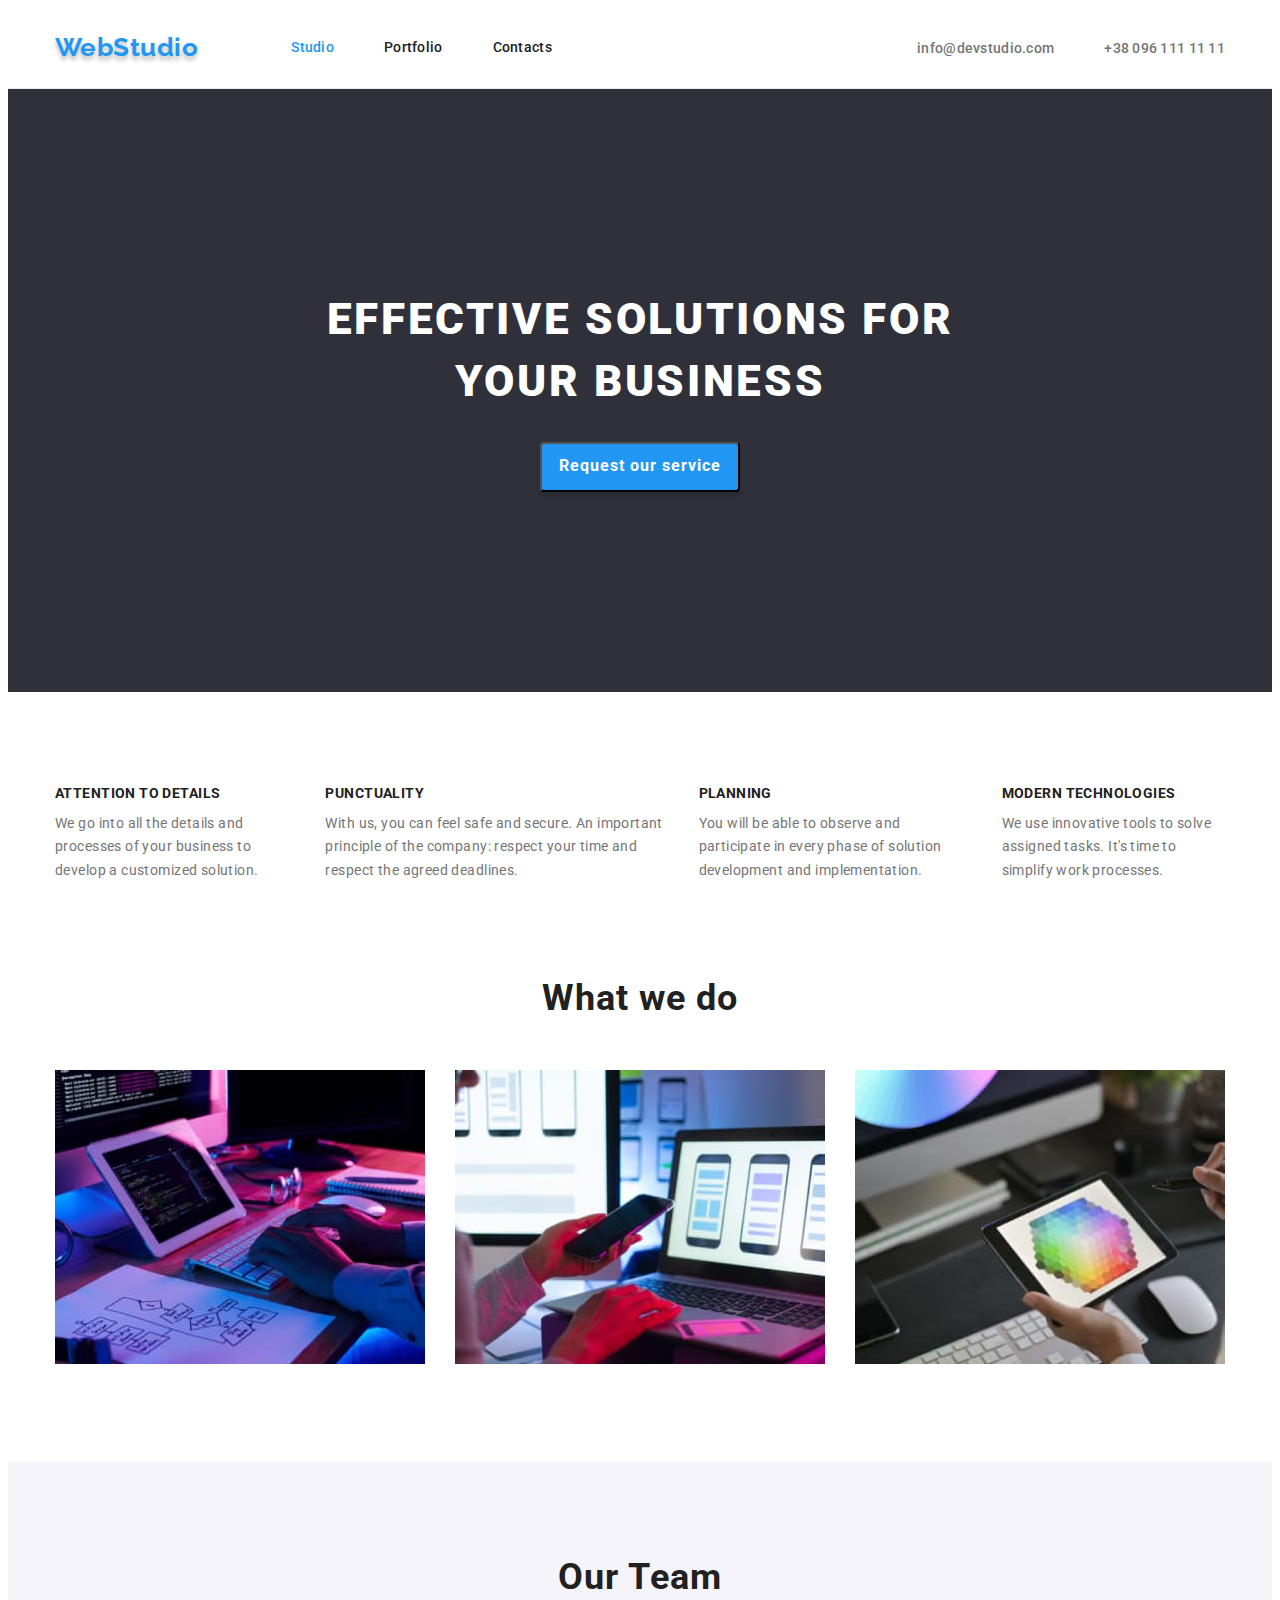
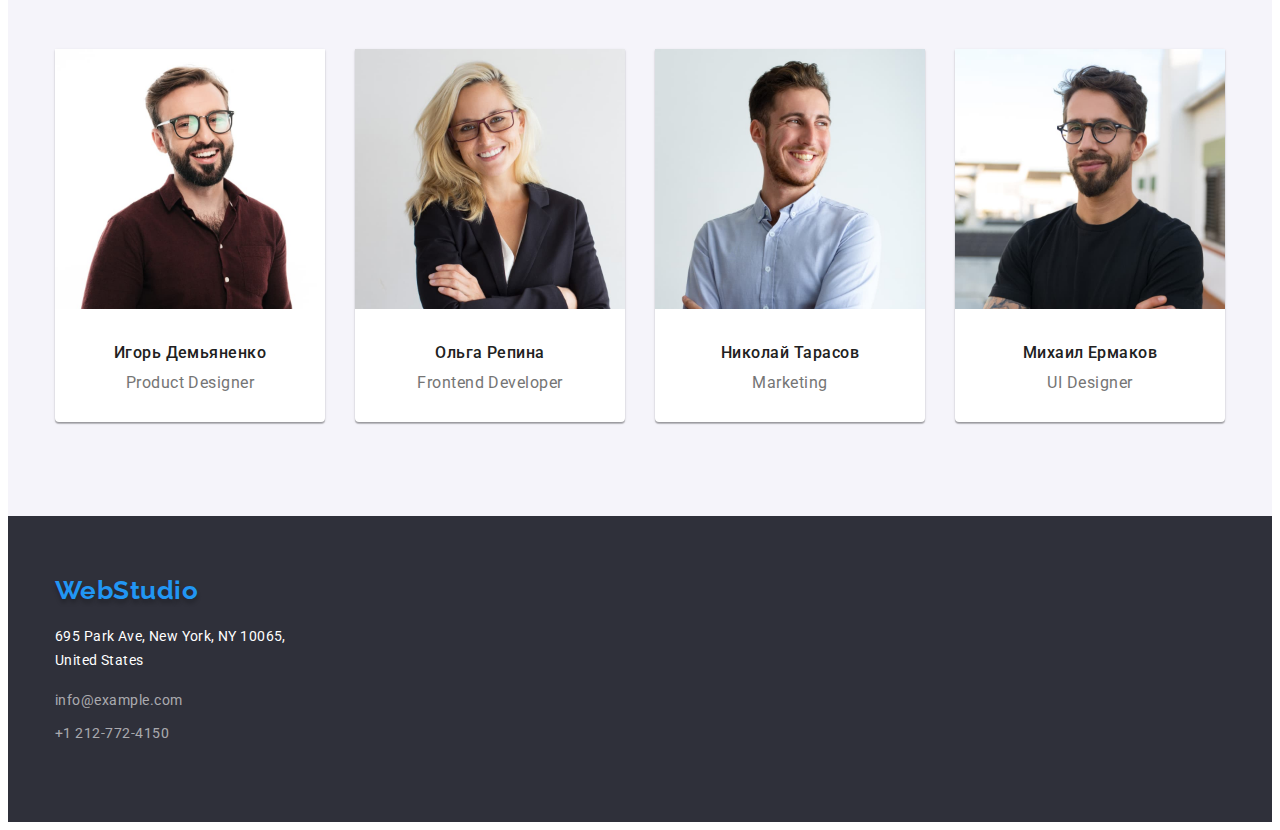
==== index.html @ cda493fe "save all files" ====
<!DOCTYPE html>
<html lang="en">
  <head>
    <meta charset="UTF-8" />
    <meta http-equiv="X-UA-Compatible" content="IE=edge" />
    <meta name="viewport" content="width=device-width, initial-scale=1.0" />
    <title>Web studio</title>
    <link rel="preconnect" href="https://fonts.googleapis.com"> 
    <link rel="preconnect" href="https://fonts.gstatic.com" crossorigin> 
    <link href="https://fonts.googleapis.com/css2?family=Raleway:wght@700&family=Roboto:wght@400;500;700;900&display=swap" rel="stylesheet">
    <link rel="stylesheet" href="https://cdnjs.cloudflare.com/ajax/libs/modern-normalize/1.1.0/modern-normalize.min.css" integrity="sha512-wpPYUAdjBVSE4KJnH1VR1HeZfpl1ub8YT/NKx4PuQ5NmX2tKuGu6U/JRp5y+Y8XG2tV+wKQpNHVUX03MfMFn9Q==" crossorigin="anonymous" referrerpolicy="no-referrer" />
    <link rel="stylesheet" href="./css/styles.css"> 
  </head>
  <body>
    <header class="header">
        <div class="container header-container">
            <nav class="header-navigation">
                <a href="" class="logo link">
                    WebStudio
                </a>
                <ul class="nav-list list">
                  <li><a href="./index.html" class="nav-item link current">Studio</a></li>
                  <li><a href="./portfolio.html" class="nav-item link">Portfolio</a></li>
                  <li><a href="" class="nav-item link">Contacts</a></li>
                </ul>
            </nav>
            <div class="header-connect">
                <ul class="nav-list-on list header-container">
                    <li><a href="mailto:info@devstudio.com" class="nav-on-item link">info@devstudio.com</a></li>
                    <li><a href="tel:+380961111111" class="nav-on-item link">+38 096 111 11 11</a></li>
                </ul>
            </div>
        </div>
    </header>
        <main>
            <section class="main-cont section">
                <div class="container">
                    <h1 class="main-title">EFFECTIVE SOLUTIONS FOR <br />YOUR BUSINESS</h1>
                    <button type="button" class="about-btn">Request our service</button>
                </div> 
            </section>
            <section class="features section">
                <div class="container">
                    <h2 class="visually-hidden">OUR ADVANTAGES</h2>
                    <ul class="features-list">
                        <li class="item">
                        <h3 class="title">ATTENTION TO DETAILS</h3>
                        <p class="features-text">
                            We go into all the details and processes of your business to develop a customized solution.
                        </p>
                    </li>
                        <li class="item">
                        <h3 class="title">PUNCTUALITY</h3>
                        <p class="features-text">
                            With us, you can feel safe and secure. An important principle of the company: respect your time and respect the agreed deadlines.
                        </p>
                    </li>
                        <li class="item">
                        <h3 class="title">PLANNING</h3>
                        <p class="features-text">
                            You will be able to observe and participate in every phase of solution development and implementation.
                        </p>
                    </li>
                        <li class="item">
                        <h3 class="title">MODERN TECHNOLOGIES</h3>
                        <p class="features-text">
                            We use innovative tools to solve assigned tasks. It's time to simplify work processes.
                        </p>
                    </li>
                    </ul>
                </div>
            </section>
            <section class="hero section">
                <div class="container">
                    <h2 class="hero-title">What we do</h2>
                    <ul class="hero-list list">
                        <li class="hero-item">
                            <img 
                            src="./images/image-1.jpg" 
                            alt="devices" 
                            width="370" 
                            height="294">
                        </li>
                        <li class="hero-item">
                            <img 
                            src="./images/image-2.jpg" 
                            alt="devices" 
                            width="370" 
                            height="294">
                        </li>
                        <li class="hero-item">
                            <img 
                            src="./images/image-3.jpg" 
                            alt="devices" 
                            width="370" 
                            height="294">
                        </li>
                    </ul>
                </div>
            </section>
            <section class="profile section">
                <div class="container">
                    <h2 class="profile-title">Our Team</h2>
                    <ul class="profile-list list">
                        <li class="image-profile">
                            <img 
                            src="./images/img-1.jpg" 
                            alt="man" 
                            width="270" 
                            height="260">
                            <div class="border-profile">
                                <h3 class="profile-name">Игорь Демьяненко</h3>
                                <p lang="ru" class="profile-text">Product Designer</p>
                            </div> 
                        </li>
                        <li class="image-profile">
                            <img 
                            src="./images/img-2.jpg" 
                            alt="woman" 
                            width="270" 
                            height="260">
                            <div class="border-profile">
                                <h3 class="profile-name">Ольга Репина</h3>
                                <p lang="ru" class="profile-text">Frontend Developer</p>
                            </div>
                        </li>
                        <li class="image-profile">
                            <img 
                            src="./images/img-3.jpg" 
                            alt="man" 
                            width="270" 
                            height="260">
                            <div class="border-profile">
                                <h3 class="profile-name">Николай Тарасов</h3>
                                <p lang="ru" class="profile-text">Marketing</p>
                            </div>
                        </li>
                        <li class="image-profile">
                            <img 
                            src="./images/img-4.jpg" 
                            alt="man" 
                            width="270" 
                            height="260">
                            <div class="border-profile">
                                <h3 class="profile-name">Михаил Ермаков</h3>
                                <p lang="ru" class="profile-text">UI Designer</p>
                            </div>
                        </li>
                    </ul>
                </div>
            </section>
        </main>
        <footer class="footer">
            <div class="container">
                <a href="" class="logo-1 link">
                    WebStudio
                </a>
                <address class="address">
                <a href="https://goo.gl/maps/gc9R7fRcaBqoNncDA" target="_blank" rel="noopener noreferrer" class="address-link link">695 Park Ave, New York, NY 10065,<br /> United States</a>
                <ul class="address-list list">
                    <li class="mailto-link"><a href="mailto:info@example.com" class="footer-link link">info@example.com</a></li>
                    <li><a href="tel:+12127724150" class="footer-link link">+1 212-772-4150</a></li>
                </ul>
                </address> 
            </div>  
        </footer>
  </body>
</html>
---- css/styles.css ----
:root {
    --main-color-text: #212121;
    --second-color-text: #757575;
    --main-nav-color:#2196F3;
    --white-color-text:#FFFFFF;
    --blue-color:#2196F3;
    --second-background-color:#2F303A;
}

body {
    background-color: E5E5E5;
    color: #fff;
    font-family: 'Roboto', sans-serif;
    letter-spacing: 0.03em;
}

.list {
    list-style: none;
    padding: 0;
}

.link {
    text-decoration: none ;
}

.container {
    margin-left: auto;
    margin-right: auto;
    width: 1200px;
    padding-left: 15px;
    padding-right: 15px;
}

*, ::after, ::before {
    box-sizing: border-box;
}

.img {
    display: block;
    max-width: 100%;
    height: auto;
}

.section {
    padding-top: 94px;
    padding-bottom: 94px;
}

.logo {
    margin-right: 93px;
}

.logo, .logo-1 {
    color: var(--blue-color);
    font-family: 'Raleway', sans-serif;
    font-weight: 700;
    font-size: 26px;
    line-height: 1.14;
    text-shadow: 0px 4px 4px rgba(0, 0, 0, 0.25);
}

/* Navigation-header */

.nav-item {
    display: block;
    padding: 32px 0;
    font-weight: 500;
    font-size: 14px;
    line-height: 1.14;
    letter-spacing: 0.02em;
    color: var(--main-color-text)
}

.header {
border-bottom: 1px solid #ececec;
}

.header-container {
    display: flex;
    align-items: center;
}

.header-navigation {
    display: flex;
    align-items: center;
}

.header-connect {
    margin-left: auto;
}
.nav-list {
    margin: 0;
    display: flex;
    gap: 50px;
}

.nav-list .link.current {
    color: var(--main-nav-color)
}

.nav-list-on {
    display: flex;
    gap: 50px;
}

.nav-list-on .link.current {
    color: var(--main-nav-color)
}
.nav-item:hover, .nav-item:focus {
    color: var(--main-nav-color);
}
.nav-on-item{
    padding: 32px 0;
    font-weight: 500;
    font-size: 14px;
    line-height: 1.14;
    letter-spacing: 0.02em;
    color: var(--second-color-text);
}
.nav-on-item:hover, .nav-on-item:focus { 
    color: var(--main-nav-color);
    
}

/* Main part*/


.main-cont {
    background: var(--second-background-color);
    padding: 200px 0;
}

.main-title {
    margin-top: 0;
    margin-bottom: 30;
    font-weight: 900;
    font-size: 44px;
    line-height: 1.4;
    text-align: center;
    letter-spacing: 0.06em;
    text-transform: uppercase;
    color: var(--white-color-text);
}
.about-btn {
    color: var(--white-color-text);
    background-color: var(--main-nav-color);
    font-family: inherit;
    font-weight: 700;
    font-size: 16px;
    line-height: 1.8;
    letter-spacing: 0.06em;
    cursor: pointer;
    box-shadow: 0px 4px 4px rgba(0, 0, 0, 0.15);
    border-radius: 4px;
    margin: 0 auto;
    display: block;
    width: 200px;
    height: 50px;
}
.about-btn:hover, .about-btn:focus {
    background-color: #188CE8;
}

/* Features */

.features {
padding-bottom: 0;
}

.visually-hidden {
    position: absolute;
    width: 1px;
    height: 1px;
    margin: -1px;
    border: 0;
    padding: 0;
    white-space: nowrap;
    clip-path: inset(100%);
    clip: rect(0 0 0 0);
    overflow: hidden;
}
.title {
    margin-top: 0;
    margin-bottom: 10px;
    font-weight: 700;
    font-size: 14px;
    line-height: 1.14;
    letter-spacing: 0.03em;
    text-transform: uppercase;
    color: var(--main-color-text);
}
.features-list {
    display: flex;
    gap: 30px;
    padding: 0;
    margin: 0;
    list-style: none;
}

.item {
    width: calc((100%-90px)/4);
}

.feature-list .item {
    width: 300px;
}

.features-text {
    margin-top: 0;
    margin-bottom: 0;
    font-size: 14px;
    line-height: 1.7;
    letter-spacing: 0.03em;
    color: var(--second-color-text);
}
/* Hero */

.hero-title {
    margin-top: 0;
    margin-bottom: 50px;
    font-weight: 700;
    font-size: 36px;
    line-height: 1.2;
    text-align: center;
    letter-spacing: 0.03em;
    color: #212121;
}

.hero-list {
    display: flex;
    gap: 30px;
    padding: 0;
    margin: 0;
}

.hero-item {
    width: calc((100% - 60px)/3);
}

.hero-title, .profile-title {
    font-weight: 700;
    font-size: 36px;
    line-height: 1.2;
    color: var(--main-color-text);
}
/* Profile */

.profile {
    background: #F5F4FA;
}


.profile-title {
    margin-top: 0;
    margin-bottom: 50px;
    font-weight: 700;
    font-size: 36px;
    line-height: 1.2;
    text-align: center;
    letter-spacing: 0.03em;
    color: #212121;

}

.profile-list {
    display: flex;
    gap: 30px;
    padding: 0;
    margin: 0;
    
}

.image-profile {
    width: calc((100% - 90px) / 4);
    width: 270px;
    background: #FFFFFF;
    box-shadow: 0px 1px 3px rgba(0, 0, 0, 0.12), 0px 1px 1px rgba(0, 0, 0, 0.14), 0px 2px 1px rgba(0, 0, 0, 0.2);
    border-radius: 0px 0px 4px 4px;
}


.border-profile {
    text-align: center;
    padding: 30px;
} 

.profile-name {
    margin-top: 0;
    font-weight: 500;
    font-size: 16px;
    line-height: 1.2;
    color: var(--main-color-text);
    margin-bottom: 10px;
}

.profile-text {
    margin: 0;
    font-size: 16px;
    line-height: 1.2;
    color: var(--second-color-text);
}

/* Footer */

.footer {
    background: var(--second-background-color);
    padding: 60px 0;
}
.logo-1 {
    display: flex;
    margin-bottom: 20px;
}

.address {
    font-style: normal;
}
.address-link{
    font-size: 14px;
    line-height: 1.7;
    letter-spacing: 0.03em;
    color: var(--white-color-text);
}

.mailto-link {
    margin-bottom: 9px;
}

.footer-link {
    font-size: 14px;
    line-height: 1.7;
    color: rgba(255, 255, 255, 0.6);
}

/* Portfolio */

.portfolio-list {
    margin: 0;
    padding: 0;
    margin-bottom: 50px;
    display: flex;
    justify-content:center;
    gap: 8px;
}

.portfolio-btn, .portfolio-butn {
    cursor: pointer;
}
.portfolio-btn {
    font-family: inherit;
    font-weight: 500;
    font-size: 16px;
    line-height: 1.6;
    text-align: center;
    letter-spacing: 0.03em;
    color: var(--white-color-text);
    background: var(--blue-color);
    box-shadow: 0px 3px 1px rgba(0, 0, 0, 0.1), 0px 1px 2px rgba(0, 0, 0, 0.08), 0px 2px 2px rgba(0, 0, 0, 0.12);
    border-radius: 4px;
    padding: 6px 27px;
    border: none;
}

.portfolio-list .link.current {
    color: var(--main-nav-color);
}
.portfolio-butn {
    font-family: inherit;
    font-weight: 500;
    font-size: 16px;
    line-height: 1.6;
    text-align: center;
    letter-spacing: 0.03em;
    color: var(--main-color-text);
    padding: 6px 27px;
    background: #F5F4FA;
    border-radius: 4px;
    border: none;
}
.portfolio-butn:hover, .portfolio-butn:focus { 
    color: var(--white-color-text);
    background-color: var(--main-nav-color);
    }

.image-list {
    display: flex;
    flex-wrap: wrap;
    gap: 30px;
    padding: 0;
    margin: 0;
}

.image-items-list {
    width: calc((100% - 60px) / 3);
    width: 370px;
    height: 404px;
    background: #FFFFFF;
    border: 1px solid #EEEEEE;
}

.portfolio-text {
    text-align: left;
    padding: 20px 24px;
}

.image-name {
    margin: 0;
    margin-bottom: 4px;
    font-weight: 700;
    font-size: 18px;
    line-height: 2;
    letter-spacing: 0.06em;
    color: var(--main-color-text);
    
}
.image-text {
    margin: 0;
    font-size: 16px;
    line-height: 1.8;
    letter-spacing: 0.03em;
    color: var(--second-color-text);
}
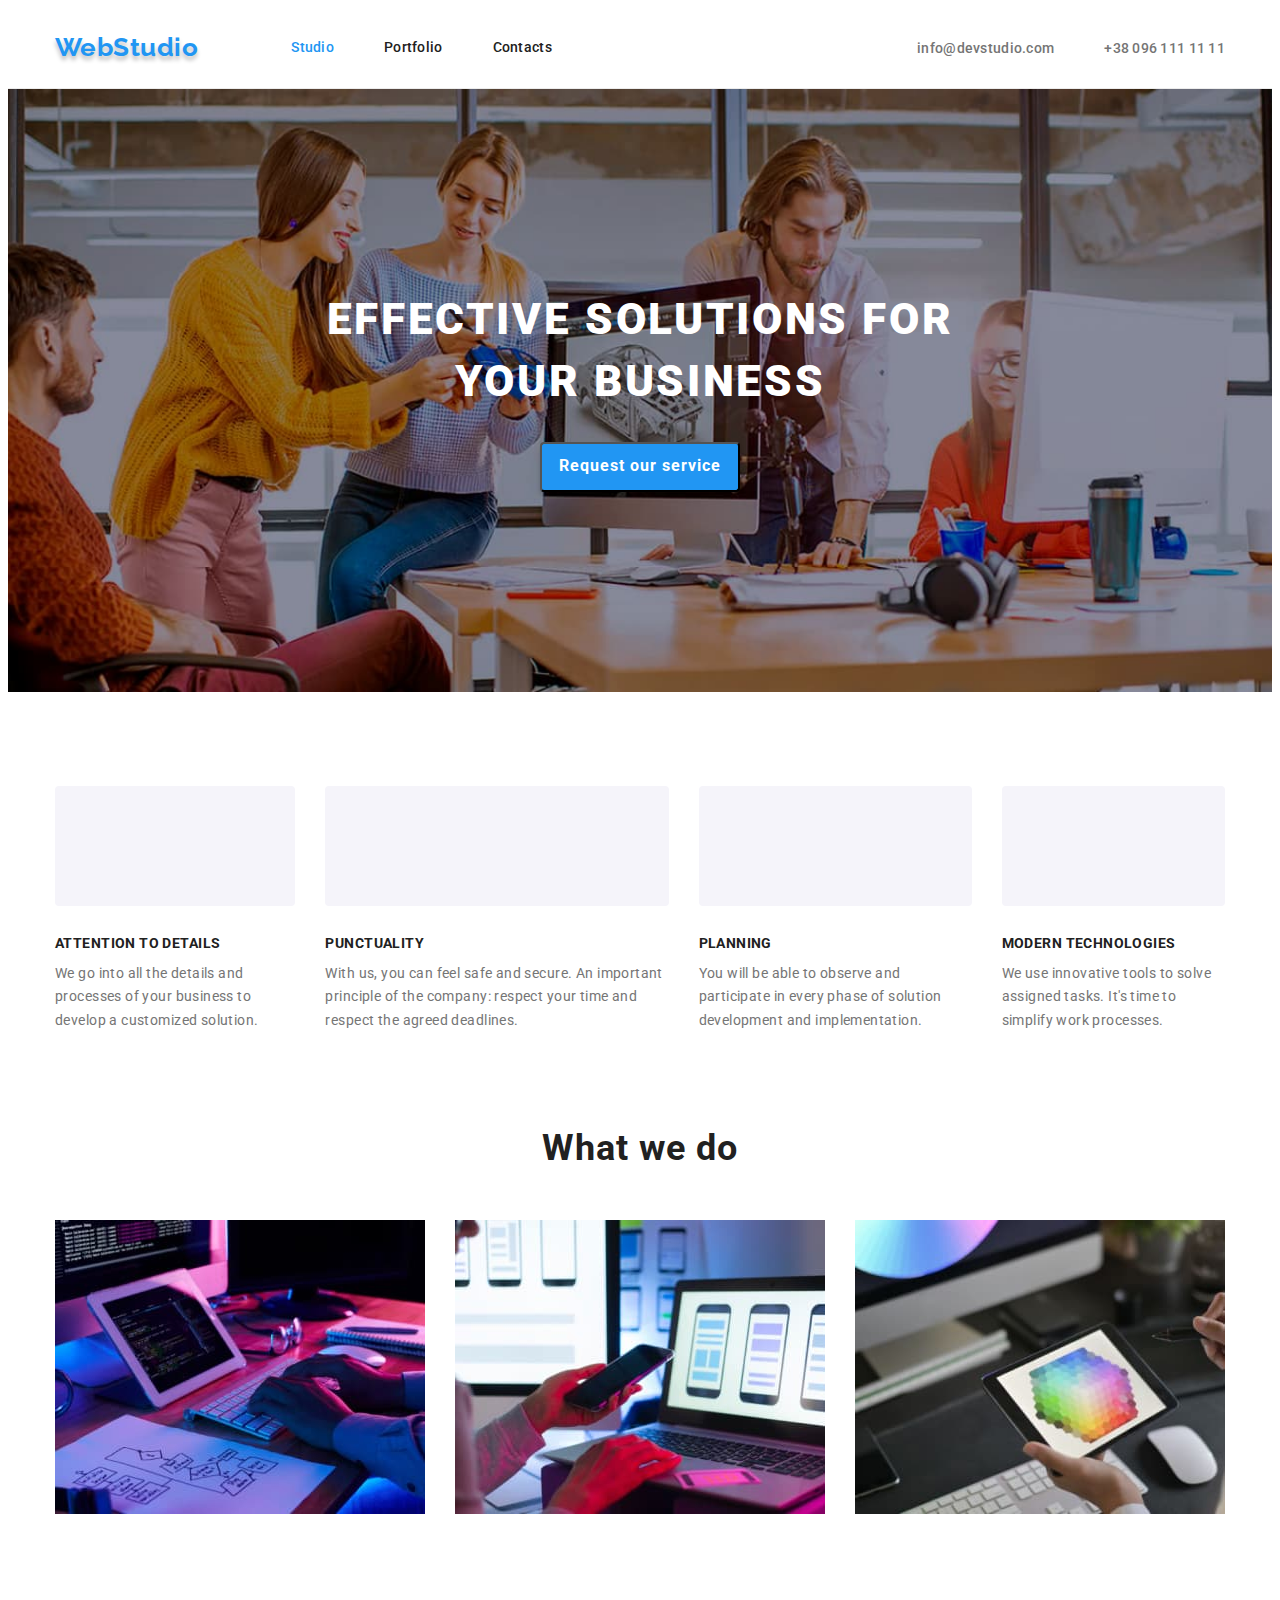
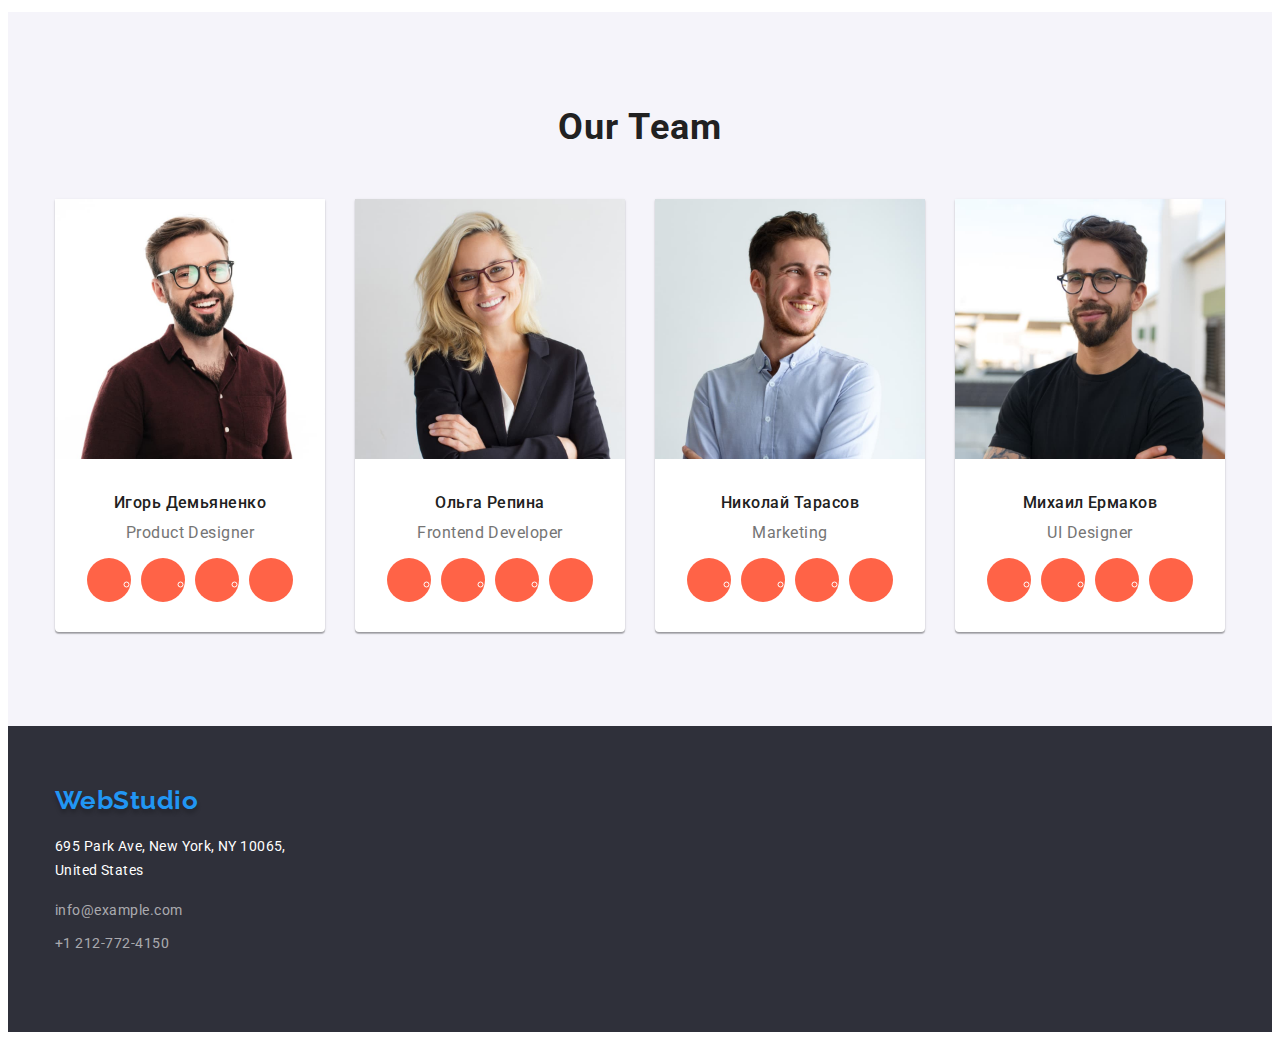
==== commit 1ec60a3b: "fixed changes" ====
--- a/index.html
+++ b/index.html
@@ -33,11 +33,11 @@
         </div>
     </header>
         <main>
-            <section class="main-cont section">
-                <div class="container">
-                    <h1 class="main-title">EFFECTIVE SOLUTIONS FOR <br />YOUR BUSINESS</h1>
-                    <button type="button" class="about-btn">Request our service</button>
-                </div> 
+                <section class="main-cont section overlay">
+                    <div class="container">
+                        <h1 class="main-title">EFFECTIVE SOLUTIONS FOR <br />YOUR BUSINESS</h1>
+                        <button type="button" class="about-btn">Request our service</button>
+                    </div>
             </section>
             <section class="features section">
                 <div class="container">
@@ -111,6 +111,36 @@
                             <div class="border-profile">
                                 <h3 class="profile-name">Игорь Демьяненко</h3>
                                 <p lang="ru" class="profile-text">Product Designer</p>
+                                <ul class="icons-list">
+                                    <li class="icon-items">
+                                      <a class="icons-items-link" href="">
+                                        <svg class="team-sos-icons" width="20" height="20">
+                                            <use href=""></use>
+                                        </svg>
+                                      </a>
+                                    </li>
+                                    <li class="icon-items">
+                                        <a class="icons-items-link" href="">
+                                            <svg class="team-sos-icons" width="20" height="20">
+                                                <use href=""></use>
+                                            </svg>
+                                        </a>
+                                    </li>
+                                    <li class="icon-items">
+                                        <a class="icons-items-link" href="">
+                                            <svg class="team-sos-icons" width="20" height="20">
+                                                <use href=""></use>
+                                            </svg>
+                                        </a>
+                                    </li>
+                                    <li class="icon-items">
+                                        <a class="icons-items-link" href="">
+                                            <svg class="team-sos-icons" width="20" height="20">
+                                                <use href=""></use>
+                                            </svg>
+                                        </a>
+                                    </li>
+                                </ul>
                             </div> 
                         </li>
                         <li class="image-profile">
@@ -122,6 +152,36 @@
                             <div class="border-profile">
                                 <h3 class="profile-name">Ольга Репина</h3>
                                 <p lang="ru" class="profile-text">Frontend Developer</p>
+                                <ul class="icons-list">
+                                    <li class="icon-items">
+                                      <a class="icons-items-link" href="">
+                                        <svg class="team-sos-icons" width="20" height="20">
+                                            <use></use>
+                                        </svg>
+                                      </a>
+                                    </li>
+                                    <li class="icon-items">
+                                        <a class="icons-items-link" href="">
+                                            <svg class="team-sos-icons" width="20" height="20">
+                                                <use></use>
+                                            </svg>
+                                        </a>
+                                    </li>
+                                    <li class="icon-items">
+                                        <a class="icons-items-link" href="">
+                                            <svg class="team-sos-icons" width="20" height="20">
+                                                <use></use>
+                                            </svg>
+                                        </a>
+                                    </li>
+                                    <li class="icon-items">
+                                        <a class="icons-items-link" href="">
+                                            <svg class="team-sos-icons" width="20" height="20">
+                                                <use></use>
+                                            </svg>
+                                        </a>
+                                    </li>
+                                </ul>
                             </div>
                         </li>
                         <li class="image-profile">
@@ -133,6 +193,36 @@
                             <div class="border-profile">
                                 <h3 class="profile-name">Николай Тарасов</h3>
                                 <p lang="ru" class="profile-text">Marketing</p>
+                                <ul class="icons-list">
+                                    <li class="icon-items">
+                                      <a class="icons-items-link" href="">
+                                        <svg class="team-sos-icons" idth="20" height="20">
+                                            <use></use>
+                                        </svg>
+                                      </a>
+                                    </li>
+                                    <li class="icon-items">
+                                        <a class="icons-items-link" href="">
+                                            <svg class="team-sos-icons" width="20" height="20">
+                                                <use></use>
+                                            </svg>
+                                        </a>
+                                    </li>
+                                    <li class="icon-items">
+                                        <a class="icons-items-link" href="">
+                                            <svg class="team-sos-icons" width="20" height="20">
+                                                <use></use>
+                                            </svg>
+                                        </a>
+                                    </li>
+                                    <li class="icon-items">
+                                        <a class="icons-items-link" href="">
+                                            <svg class="team-sos-icons" width="20" height="20">
+                                                <use></use>
+                                            </svg>
+                                        </a>
+                                    </li>
+                                </ul>
                             </div>
                         </li>
                         <li class="image-profile">
@@ -144,6 +234,36 @@
                             <div class="border-profile">
                                 <h3 class="profile-name">Михаил Ермаков</h3>
                                 <p lang="ru" class="profile-text">UI Designer</p>
+                                <ul class="icons-list">
+                                    <li class="icon-items">
+                                      <a class="icons-items-link" href="">
+                                        <svg class="team-sos-icons" idth="20" height="20">
+                                            <use></use>
+                                        </svg>
+                                      </a>
+                                    </li>
+                                    <li class="icon-items">
+                                        <a class="icons-items-link" href="">
+                                            <svg class="team-sos-icons" width="20" height="20">
+                                                <use></use>
+                                            </svg>
+                                        </a>
+                                    </li>
+                                    <li class="icon-items">
+                                        <a class="icons-items-link" href="">
+                                            <svg class="team-sos-icons" width="20" height="20">
+                                                <use></use>
+                                            </svg>
+                                        </a>
+                                    </li>
+                                    <li class="icon-items">
+                                        <a class="icons-items-link" href="">
+                                            <svg class="team-sos-icons" width="20" height="20">
+                                                <use></use>
+                                            </svg>
+                                        </a>
+                                    </li>
+                                </ul>
                             </div>
                         </li>
                     </ul>
--- a/css/styles.css
+++ b/css/styles.css
@@ -129,6 +129,19 @@
     background: var(--second-background-color);
     padding: 200px 0;
 }
+
+ .overlay {
+    max-width: 1600px;
+    max-height: 636px;
+    margin-right: auto;
+    margin-left: auto;
+    background-image: linear-gradient( to right, rgba(47, 48, 58, 0.4), rgba(47, 48, 58, 0.4));
+    background-image: url(../images3/Img-title.jpg);
+    background-position: center;
+    background-size: cover; 
+    background-repeat: no-repeat ;  
+} 
+
 
 .main-title {
     margin-top: 0;
@@ -201,6 +214,34 @@
     width: calc((100%-90px)/4);
 }
 
+.item::before {
+    display: block;
+    content: "";
+    height: 120px;
+    background: #F5F4FA;
+    border-radius: 4px;
+    margin-bottom: 30px;
+    background-size: contain;
+    background-repeat: no-repeat;
+    background-position: center;
+}
+
+/* .item:nth-child(1)::before {
+    background-image: url();
+}
+
+.item:nth-child(2)::before {
+    background-image: url();
+}
+
+.item:nth-child(3)::before {
+    background-image: url();
+}
+
+.item:nth-child(4)::before {
+    background-image: url();
+} */
+
 .feature-list .item {
     width: 300px;
 }
@@ -300,6 +341,28 @@
     color: var(--second-color-text);
 }
 
+.icons-list {
+    display: flex;
+    justify-content: center;
+    gap: 10px;
+    margin-top: 16px;
+    padding: 0;
+}
+
+.icons-items-link {
+    width: 44px;
+    height: 44px;
+    border-radius: 50%;
+    background-color: tomato;
+    display: flex;
+    align-items: center;
+    justify-content: center;
+}
+
+.team-sos-icons {
+    fill: #AFB1B8;
+}
+
 /* Footer */
 
 .footer {
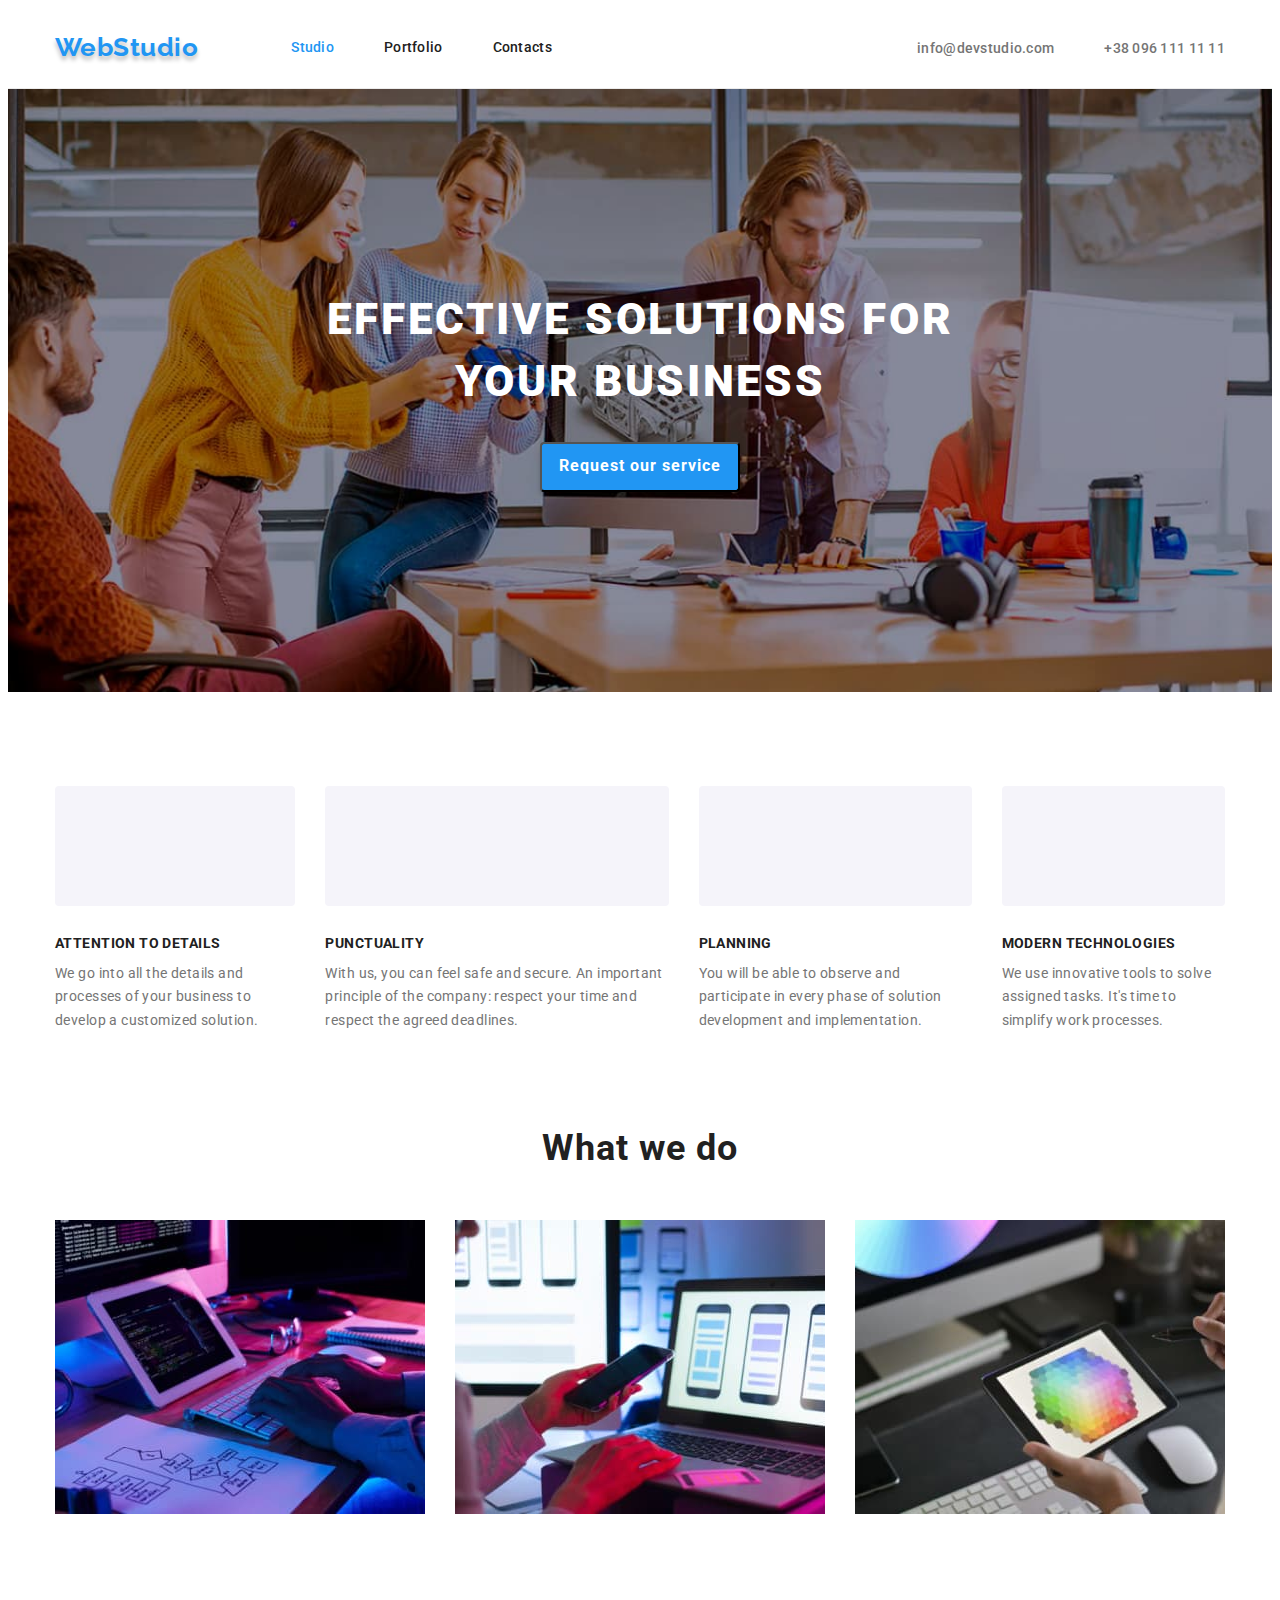
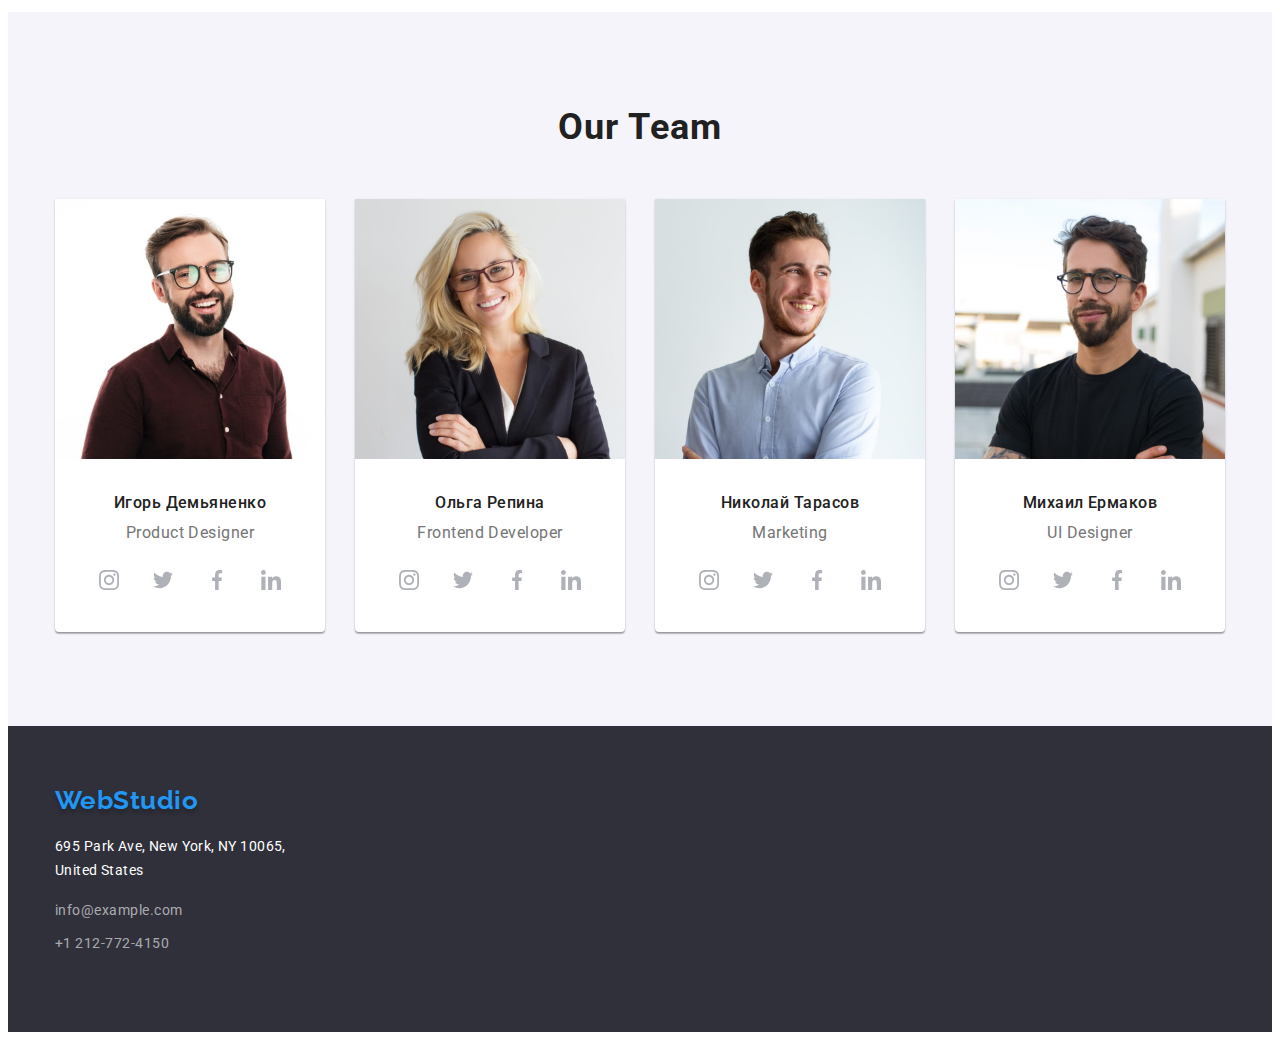
==== commit 0e34d426: "add icons to index html file" ====
--- a/index.html
+++ b/index.html
@@ -115,28 +115,28 @@
                                     <li class="icon-items">
                                       <a class="icons-items-link" href="">
                                         <svg class="team-sos-icons" width="20" height="20">
-                                            <use href=""></use>
-                                        </svg>
-                                      </a>
-                                    </li>
-                                    <li class="icon-items">
-                                        <a class="icons-items-link" href="">
-                                            <svg class="team-sos-icons" width="20" height="20">
-                                                <use href=""></use>
-                                            </svg>
-                                        </a>
-                                    </li>
-                                    <li class="icon-items">
-                                        <a class="icons-items-link" href="">
-                                            <svg class="team-sos-icons" width="20" height="20">
-                                                <use href=""></use>
-                                            </svg>
-                                        </a>
-                                    </li>
-                                    <li class="icon-items">
-                                        <a class="icons-items-link" href="">
-                                            <svg class="team-sos-icons" width="20" height="20">
-                                                <use href=""></use>
+                                            <use href="./images/symbol-defs.svg#icon-instagram "></use>  
+                                        </svg>
+                                      </a>
+                                    </li>
+                                    <li class="icon-items">
+                                        <a class="icons-items-link" href="">
+                                            <svg class="team-sos-icons" width="20" height="20">
+                                                <use href="./images/symbol-defs.svg#icon-twitter"></use>
+                                            </svg>
+                                        </a>
+                                    </li>
+                                    <li class="icon-items">
+                                        <a class="icons-items-link" href="">
+                                            <svg class="team-sos-icons" width="20" height="20">
+                                                <use href="./images/symbol-defs.svg#icon-facebook"></use>
+                                            </svg>
+                                        </a>
+                                    </li>
+                                    <li class="icon-items">
+                                        <a class="icons-items-link" href="">
+                                            <svg class="team-sos-icons" width="20" height="20">
+                                                <use href="./images/symbol-defs.svg#icon-linkedin"></use>
                                             </svg>
                                         </a>
                                     </li>
@@ -156,28 +156,28 @@
                                     <li class="icon-items">
                                       <a class="icons-items-link" href="">
                                         <svg class="team-sos-icons" width="20" height="20">
-                                            <use></use>
-                                        </svg>
-                                      </a>
-                                    </li>
-                                    <li class="icon-items">
-                                        <a class="icons-items-link" href="">
-                                            <svg class="team-sos-icons" width="20" height="20">
-                                                <use></use>
-                                            </svg>
-                                        </a>
-                                    </li>
-                                    <li class="icon-items">
-                                        <a class="icons-items-link" href="">
-                                            <svg class="team-sos-icons" width="20" height="20">
-                                                <use></use>
-                                            </svg>
-                                        </a>
-                                    </li>
-                                    <li class="icon-items">
-                                        <a class="icons-items-link" href="">
-                                            <svg class="team-sos-icons" width="20" height="20">
-                                                <use></use>
+                                            <use href="./images/symbol-defs.svg#icon-instagram"></use>
+                                        </svg>
+                                      </a>
+                                    </li>
+                                    <li class="icon-items">
+                                        <a class="icons-items-link" href="">
+                                            <svg class="team-sos-icons" width="20" height="20">
+                                                <use href="./images/symbol-defs.svg#icon-twitter"></use>
+                                            </svg>
+                                        </a>
+                                    </li>
+                                    <li class="icon-items">
+                                        <a class="icons-items-link" href="">
+                                            <svg class="team-sos-icons" width="20" height="20">
+                                                <use href="./images/symbol-defs.svg#icon-facebook"></use>
+                                            </svg>
+                                        </a>
+                                    </li>
+                                    <li class="icon-items">
+                                        <a class="icons-items-link" href="">
+                                            <svg class="team-sos-icons" width="20" height="20">
+                                                <use href="./images/symbol-defs.svg#icon-linkedin"></use>
                                             </svg>
                                         </a>
                                     </li>
@@ -197,28 +197,28 @@
                                     <li class="icon-items">
                                       <a class="icons-items-link" href="">
                                         <svg class="team-sos-icons" idth="20" height="20">
-                                            <use></use>
-                                        </svg>
-                                      </a>
-                                    </li>
-                                    <li class="icon-items">
-                                        <a class="icons-items-link" href="">
-                                            <svg class="team-sos-icons" width="20" height="20">
-                                                <use></use>
-                                            </svg>
-                                        </a>
-                                    </li>
-                                    <li class="icon-items">
-                                        <a class="icons-items-link" href="">
-                                            <svg class="team-sos-icons" width="20" height="20">
-                                                <use></use>
-                                            </svg>
-                                        </a>
-                                    </li>
-                                    <li class="icon-items">
-                                        <a class="icons-items-link" href="">
-                                            <svg class="team-sos-icons" width="20" height="20">
-                                                <use></use>
+                                            <use href="./images/symbol-defs.svg#icon-instagram"></use>
+                                        </svg>
+                                      </a>
+                                    </li>
+                                    <li class="icon-items">
+                                        <a class="icons-items-link" href="">
+                                            <svg class="team-sos-icons" width="20" height="20">
+                                                <use href="./images/symbol-defs.svg#icon-twitter"></use>
+                                            </svg>
+                                        </a>
+                                    </li>
+                                    <li class="icon-items">
+                                        <a class="icons-items-link" href="">
+                                            <svg class="team-sos-icons" width="20" height="20">
+                                                <use href="./images/symbol-defs.svg#icon-facebook"></use>
+                                            </svg>
+                                        </a>
+                                    </li>
+                                    <li class="icon-items">
+                                        <a class="icons-items-link" href="">
+                                            <svg class="team-sos-icons" width="20" height="20">
+                                                <use href="./images/symbol-defs.svg#icon-linkedin"></use>
                                             </svg>
                                         </a>
                                     </li>
@@ -238,28 +238,28 @@
                                     <li class="icon-items">
                                       <a class="icons-items-link" href="">
                                         <svg class="team-sos-icons" idth="20" height="20">
-                                            <use></use>
-                                        </svg>
-                                      </a>
-                                    </li>
-                                    <li class="icon-items">
-                                        <a class="icons-items-link" href="">
-                                            <svg class="team-sos-icons" width="20" height="20">
-                                                <use></use>
-                                            </svg>
-                                        </a>
-                                    </li>
-                                    <li class="icon-items">
-                                        <a class="icons-items-link" href="">
-                                            <svg class="team-sos-icons" width="20" height="20">
-                                                <use></use>
-                                            </svg>
-                                        </a>
-                                    </li>
-                                    <li class="icon-items">
-                                        <a class="icons-items-link" href="">
-                                            <svg class="team-sos-icons" width="20" height="20">
-                                                <use></use>
+                                            <use href="./images/symbol-defs.svg#icon-instagram"></use>
+                                        </svg>
+                                      </a>
+                                    </li>
+                                    <li class="icon-items">
+                                        <a class="icons-items-link" href="">
+                                            <svg class="team-sos-icons" width="20" height="20">
+                                                <use href="./images/symbol-defs.svg#icon-twitter"></use>
+                                            </svg>
+                                        </a>
+                                    </li>
+                                    <li class="icon-items">
+                                        <a class="icons-items-link" href="">
+                                            <svg class="team-sos-icons" width="20" height="20">
+                                                <use href="./images/symbol-defs.svg#icon-facebook"></use>
+                                            </svg>
+                                        </a>
+                                    </li>
+                                    <li class="icon-items">
+                                        <a class="icons-items-link" href="">
+                                            <svg class="team-sos-icons" width="20" height="20">
+                                                <use href="./images/symbol-defs.svg#icon-linkedin"></use>
                                             </svg>
                                         </a>
                                     </li>
--- a/css/styles.css
+++ b/css/styles.css
@@ -353,14 +353,26 @@
     width: 44px;
     height: 44px;
     border-radius: 50%;
-    background-color: tomato;
+    /* background-color: tomato; */
     display: flex;
     align-items: center;
     justify-content: center;
 }
 
+.icons-items-link:hover, .icons-items-link:focus {
+ background-color: #2196F3;
+}
+
+.icons-items-link:hover .team-sos-icons,
+.icons-items-link:focus .team-sos-icons{
+    fill: #fff;
+   }
+
 .team-sos-icons {
     fill: #AFB1B8;
+}
+.team-sos-icons:hover, .team-sos-icons:focus{
+    fill: #fff;
 }
 
 /* Footer */
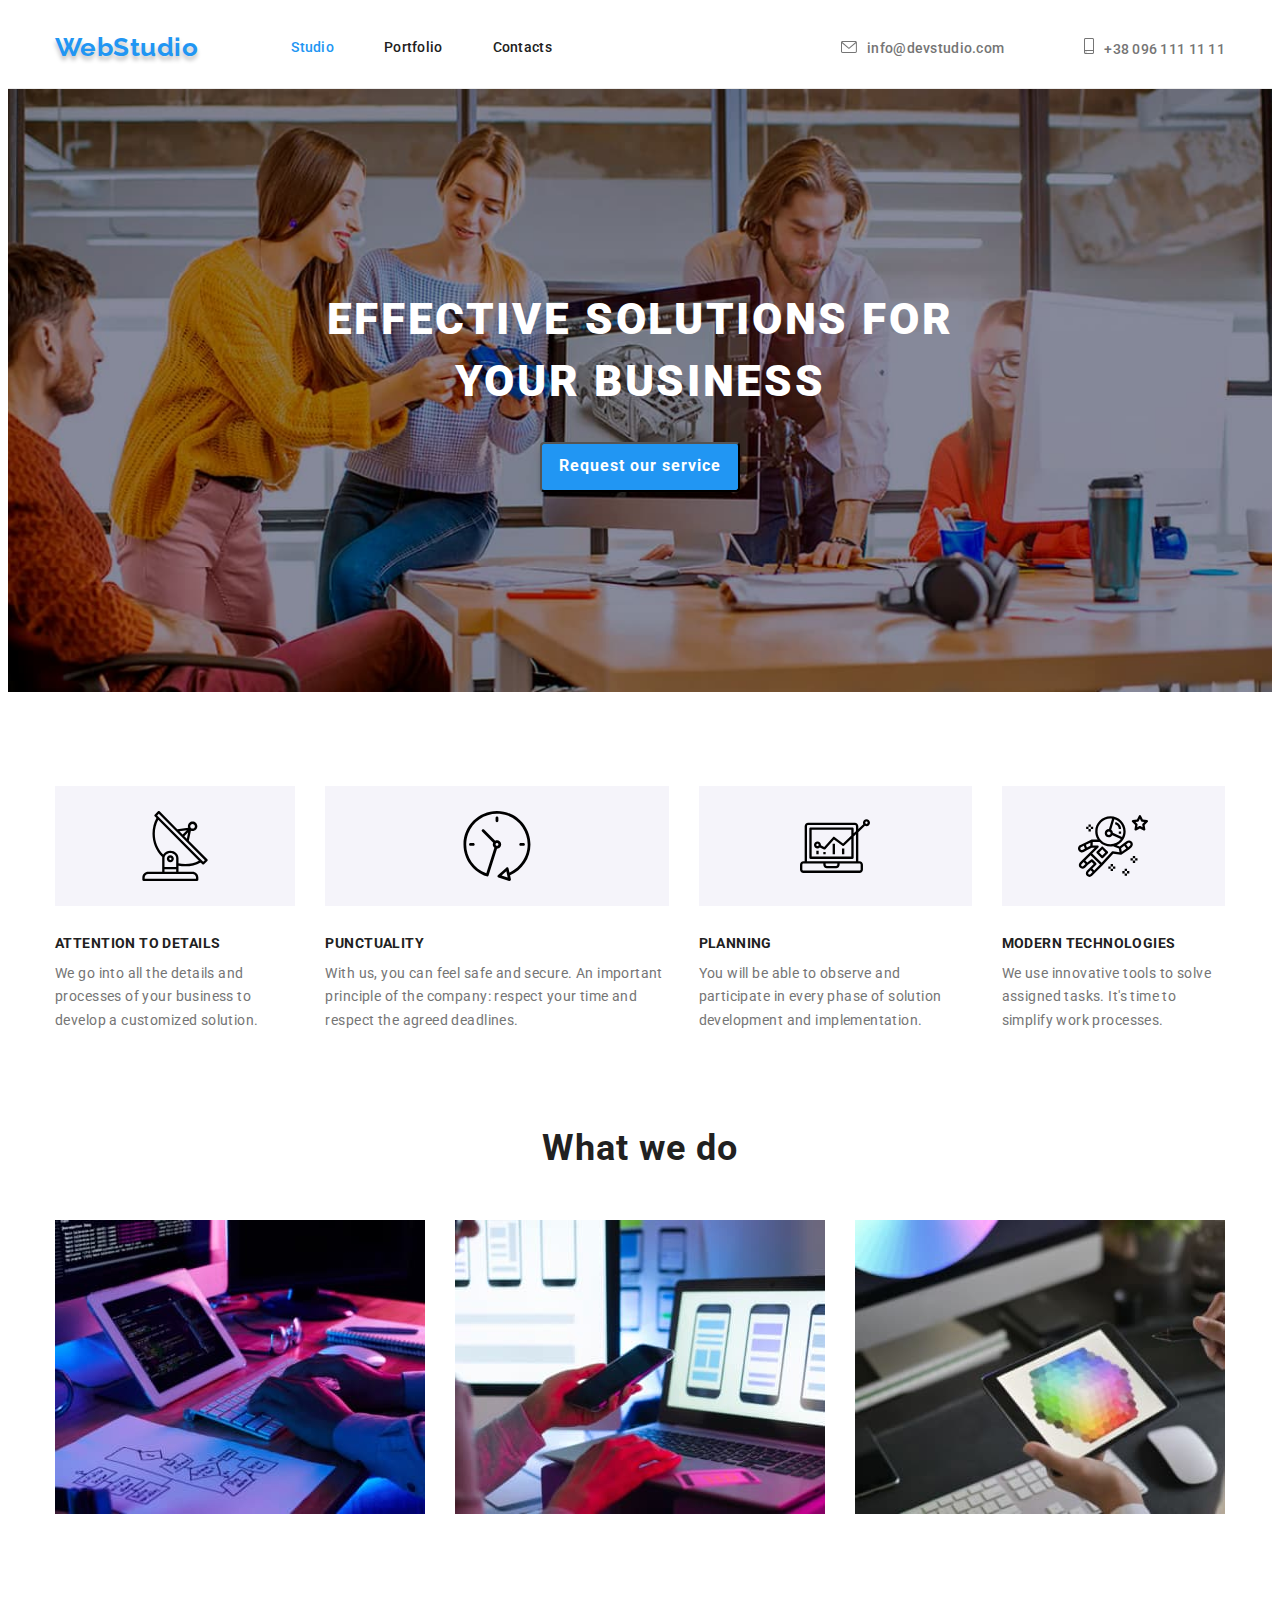
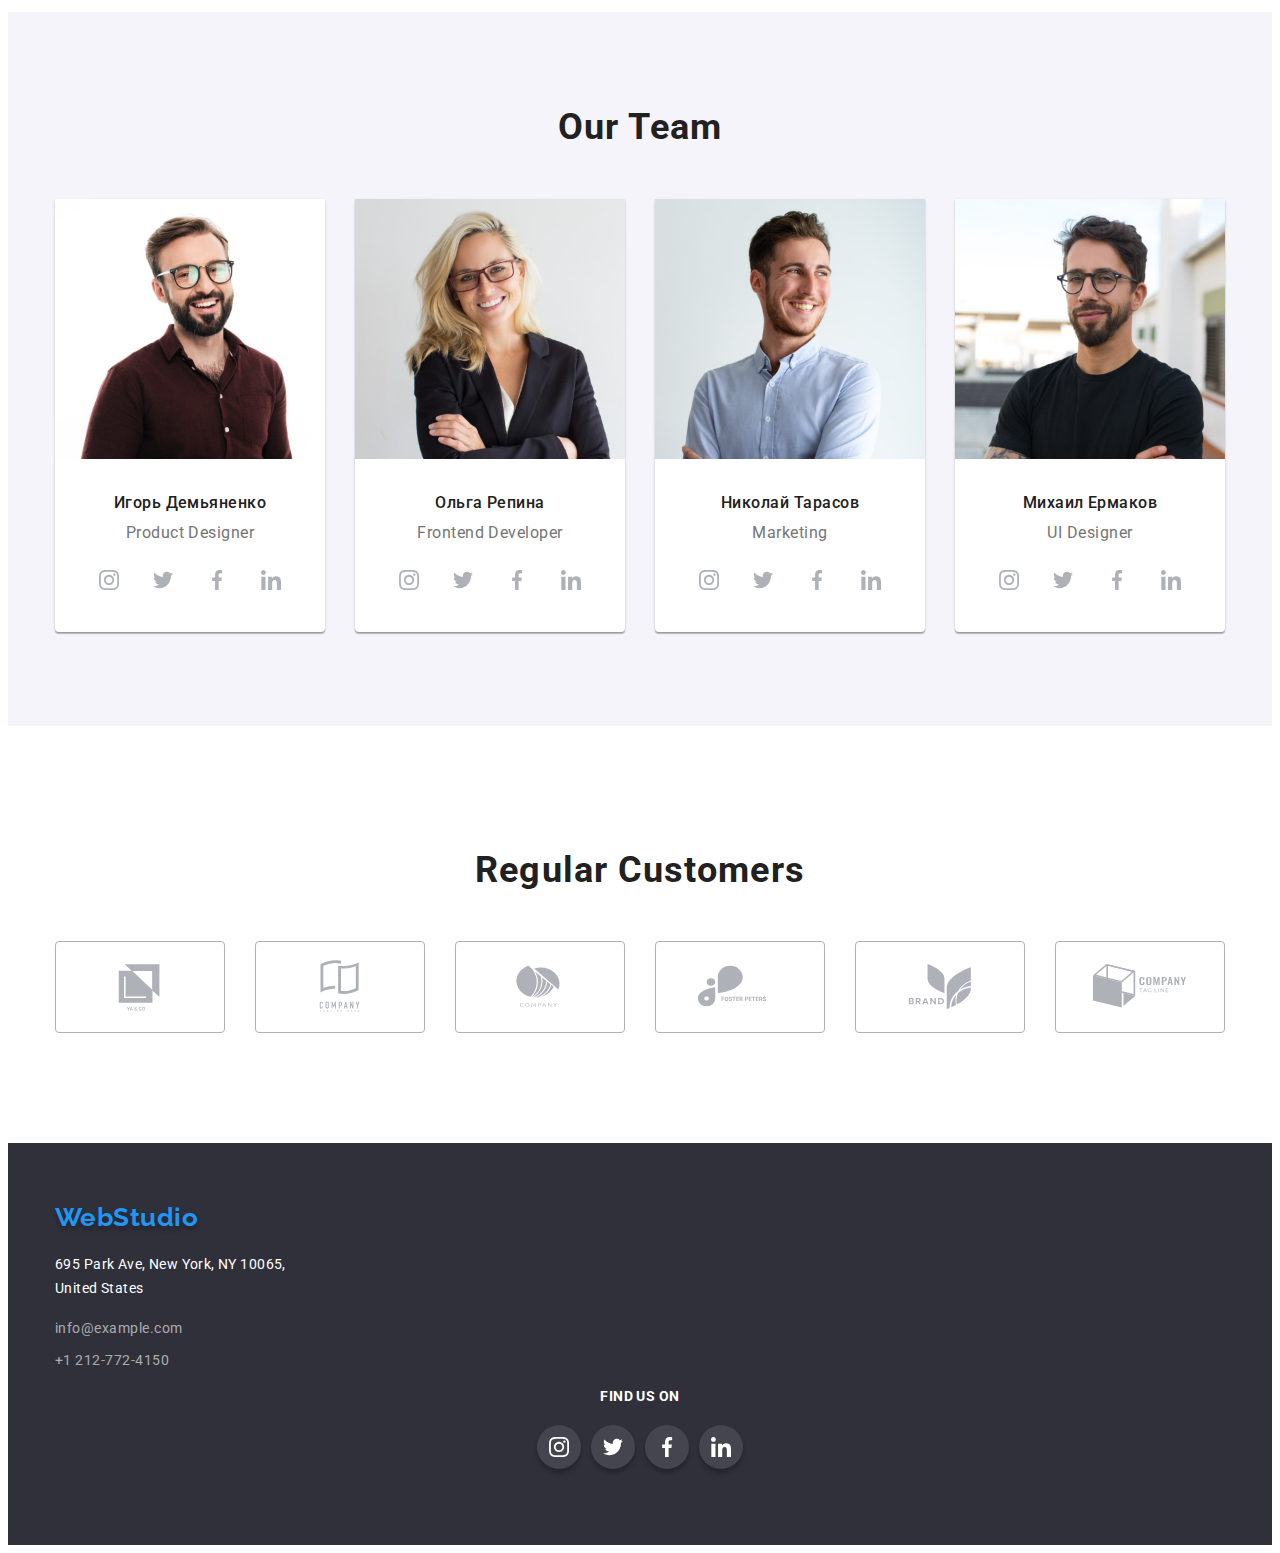
==== commit 5c013cf2: "fixed changes" ====
--- a/index.html
+++ b/index.html
@@ -26,8 +26,12 @@
             </nav>
             <div class="header-connect">
                 <ul class="nav-list-on list header-container">
-                    <li><a href="mailto:info@devstudio.com" class="nav-on-item link">info@devstudio.com</a></li>
-                    <li><a href="tel:+380961111111" class="nav-on-item link">+38 096 111 11 11</a></li>
+                    <li class="contacts-li"><a href="mailto:info@devstudio.com" class="nav-on-item link"><svg class="contacts-icon"  width="16" height="12">
+                        <use href="./images/svg/symbol-defs.svg#icon-envelope-hover"></use>
+                      </svg>info@devstudio.com</a></li>
+                    <li class="contacts-li"><a href="tel:+380961111111" class="nav-on-item link"><svg class="contacts-icon"  width="10" height="16">
+                        <use href="./images/svg/symbol-defs.svg#icon-smartphone"></use>
+                      </svg>+38 096 111 11 11</a></li>
                 </ul>
             </div>
         </div>
@@ -44,24 +48,44 @@
                     <h2 class="visually-hidden">OUR ADVANTAGES</h2>
                     <ul class="features-list">
                         <li class="item">
+                            <div class="icon-container">
+                                <svg class="work-icon" width="70" height="70">
+                                  <use href="./images/svg/symbol-defs.svg#icon-antenna"></use>
+                                </svg>
+                              </div>
                         <h3 class="title">ATTENTION TO DETAILS</h3>
                         <p class="features-text">
                             We go into all the details and processes of your business to develop a customized solution.
                         </p>
                     </li>
                         <li class="item">
+                            <div class="icon-container">
+                                <svg class="work-icon" width="70" height="70">
+                                  <use href="./images/svg/symbol-defs.svg#icon-clock"></use>
+                                </svg>
+                              </div>
                         <h3 class="title">PUNCTUALITY</h3>
                         <p class="features-text">
                             With us, you can feel safe and secure. An important principle of the company: respect your time and respect the agreed deadlines.
                         </p>
                     </li>
                         <li class="item">
+                            <div class="icon-container">
+                                <svg class="work-icon" width="70" height="70">
+                                  <use href="./images/svg/symbol-defs.svg#icon-diagram"></use>
+                                </svg>
+                              </div>
                         <h3 class="title">PLANNING</h3>
                         <p class="features-text">
                             You will be able to observe and participate in every phase of solution development and implementation.
                         </p>
                     </li>
                         <li class="item">
+                            <div class="icon-container">
+                                <svg class="work-icon" width="70" height="70">
+                                  <use href="./images/svg/symbol-defs.svg#icon-astronaut"></use>
+                                </svg>
+                              </div>
                         <h3 class="title">MODERN TECHNOLOGIES</h3>
                         <p class="features-text">
                             We use innovative tools to solve assigned tasks. It's time to simplify work processes.
@@ -115,28 +139,28 @@
                                     <li class="icon-items">
                                       <a class="icons-items-link" href="">
                                         <svg class="team-sos-icons" width="20" height="20">
-                                            <use href="./images/symbol-defs.svg#icon-instagram "></use>  
+                                            <use href="./images/svg/symbol-defs.svg#icon-instagram"></use>  
                                         </svg>
                                       </a>
                                     </li>
                                     <li class="icon-items">
                                         <a class="icons-items-link" href="">
                                             <svg class="team-sos-icons" width="20" height="20">
-                                                <use href="./images/symbol-defs.svg#icon-twitter"></use>
-                                            </svg>
-                                        </a>
-                                    </li>
-                                    <li class="icon-items">
-                                        <a class="icons-items-link" href="">
-                                            <svg class="team-sos-icons" width="20" height="20">
-                                                <use href="./images/symbol-defs.svg#icon-facebook"></use>
-                                            </svg>
-                                        </a>
-                                    </li>
-                                    <li class="icon-items">
-                                        <a class="icons-items-link" href="">
-                                            <svg class="team-sos-icons" width="20" height="20">
-                                                <use href="./images/symbol-defs.svg#icon-linkedin"></use>
+                                                <use href="./images/svg/symbol-defs.svg#icon-twitter"></use>
+                                            </svg>
+                                        </a>
+                                    </li>
+                                    <li class="icon-items">
+                                        <a class="icons-items-link" href="">
+                                            <svg class="team-sos-icons" width="20" height="20">
+                                                <use href="./images/svg/symbol-defs.svg#icon-facebook"></use>
+                                            </svg>
+                                        </a>
+                                    </li>
+                                    <li class="icon-items">
+                                        <a class="icons-items-link" href="">
+                                            <svg class="team-sos-icons" width="20" height="20">
+                                                <use href="./images/svg/symbol-defs.svg#icon-linkedin"></use>
                                             </svg>
                                         </a>
                                     </li>
@@ -156,28 +180,28 @@
                                     <li class="icon-items">
                                       <a class="icons-items-link" href="">
                                         <svg class="team-sos-icons" width="20" height="20">
-                                            <use href="./images/symbol-defs.svg#icon-instagram"></use>
+                                            <use href="./images/svg/symbol-defs.svg#icon-instagram"></use>
                                         </svg>
                                       </a>
                                     </li>
                                     <li class="icon-items">
                                         <a class="icons-items-link" href="">
                                             <svg class="team-sos-icons" width="20" height="20">
-                                                <use href="./images/symbol-defs.svg#icon-twitter"></use>
-                                            </svg>
-                                        </a>
-                                    </li>
-                                    <li class="icon-items">
-                                        <a class="icons-items-link" href="">
-                                            <svg class="team-sos-icons" width="20" height="20">
-                                                <use href="./images/symbol-defs.svg#icon-facebook"></use>
-                                            </svg>
-                                        </a>
-                                    </li>
-                                    <li class="icon-items">
-                                        <a class="icons-items-link" href="">
-                                            <svg class="team-sos-icons" width="20" height="20">
-                                                <use href="./images/symbol-defs.svg#icon-linkedin"></use>
+                                                <use href="./images/svg/symbol-defs.svg#icon-twitter"></use>
+                                            </svg>
+                                        </a>
+                                    </li>
+                                    <li class="icon-items">
+                                        <a class="icons-items-link" href="">
+                                            <svg class="team-sos-icons" width="20" height="20">
+                                                <use href="./images/svg/symbol-defs.svg#icon-facebook"></use>
+                                            </svg>
+                                        </a>
+                                    </li>
+                                    <li class="icon-items">
+                                        <a class="icons-items-link" href="">
+                                            <svg class="team-sos-icons" width="20" height="20">
+                                                <use href="./images/svg/symbol-defs.svg#icon-linkedin"></use>
                                             </svg>
                                         </a>
                                     </li>
@@ -196,29 +220,29 @@
                                 <ul class="icons-list">
                                     <li class="icon-items">
                                       <a class="icons-items-link" href="">
-                                        <svg class="team-sos-icons" idth="20" height="20">
-                                            <use href="./images/symbol-defs.svg#icon-instagram"></use>
+                                        <svg class="team-sos-icons" width="20" height="20">
+                                            <use href="./images/svg/symbol-defs.svg#icon-instagram"></use>
                                         </svg>
                                       </a>
                                     </li>
                                     <li class="icon-items">
                                         <a class="icons-items-link" href="">
                                             <svg class="team-sos-icons" width="20" height="20">
-                                                <use href="./images/symbol-defs.svg#icon-twitter"></use>
-                                            </svg>
-                                        </a>
-                                    </li>
-                                    <li class="icon-items">
-                                        <a class="icons-items-link" href="">
-                                            <svg class="team-sos-icons" width="20" height="20">
-                                                <use href="./images/symbol-defs.svg#icon-facebook"></use>
-                                            </svg>
-                                        </a>
-                                    </li>
-                                    <li class="icon-items">
-                                        <a class="icons-items-link" href="">
-                                            <svg class="team-sos-icons" width="20" height="20">
-                                                <use href="./images/symbol-defs.svg#icon-linkedin"></use>
+                                                <use href="./images/svg/symbol-defs.svg#icon-twitter"></use>
+                                            </svg>
+                                        </a>
+                                    </li>
+                                    <li class="icon-items">
+                                        <a class="icons-items-link" href="">
+                                            <svg class="team-sos-icons" width="20" height="20">
+                                                <use href="./images/svg/symbol-defs.svg#icon-facebook"></use>
+                                            </svg>
+                                        </a>
+                                    </li>
+                                    <li class="icon-items">
+                                        <a class="icons-items-link" href="">
+                                            <svg class="team-sos-icons" width="20" height="20">
+                                                <use href="./images/svg/symbol-defs.svg#icon-linkedin"></use>
                                             </svg>
                                         </a>
                                     </li>
@@ -237,29 +261,29 @@
                                 <ul class="icons-list">
                                     <li class="icon-items">
                                       <a class="icons-items-link" href="">
-                                        <svg class="team-sos-icons" idth="20" height="20">
-                                            <use href="./images/symbol-defs.svg#icon-instagram"></use>
+                                        <svg class="team-sos-icons" width="20" height="20">
+                                            <use href="./images/svg/symbol-defs.svg#icon-instagram"></use>
                                         </svg>
                                       </a>
                                     </li>
                                     <li class="icon-items">
                                         <a class="icons-items-link" href="">
                                             <svg class="team-sos-icons" width="20" height="20">
-                                                <use href="./images/symbol-defs.svg#icon-twitter"></use>
-                                            </svg>
-                                        </a>
-                                    </li>
-                                    <li class="icon-items">
-                                        <a class="icons-items-link" href="">
-                                            <svg class="team-sos-icons" width="20" height="20">
-                                                <use href="./images/symbol-defs.svg#icon-facebook"></use>
-                                            </svg>
-                                        </a>
-                                    </li>
-                                    <li class="icon-items">
-                                        <a class="icons-items-link" href="">
-                                            <svg class="team-sos-icons" width="20" height="20">
-                                                <use href="./images/symbol-defs.svg#icon-linkedin"></use>
+                                                <use href="./images/svg/symbol-defs.svg#icon-twitter"></use>
+                                            </svg>
+                                        </a>
+                                    </li>
+                                    <li class="icon-items">
+                                        <a class="icons-items-link" href="">
+                                            <svg class="team-sos-icons" width="20" height="20">
+                                                <use href="./images/svg/symbol-defs.svg#icon-facebook"></use>
+                                            </svg>
+                                        </a>
+                                    </li>
+                                    <li class="icon-items">
+                                        <a class="icons-items-link" href="">
+                                            <svg class="team-sos-icons" width="20" height="20">
+                                                <use href="./images/svg/symbol-defs.svg#icon-linkedin"></use>
                                             </svg>
                                         </a>
                                     </li>
@@ -269,9 +293,62 @@
                     </ul>
                 </div>
             </section>
+<!-- Regular Customers -->
+<section class="section">
+    <div class="container">
+      <h2 class="permanent-clients-title">
+        Regular Customers
+      </h2>
+      <ul class="permanent-clients-list list">
+        <li class="permanent-clients-li">
+          <a  class="permanent-clients-link" href="">
+          <svg class="permanent-clients-icon" width="106" height="60">
+            <use href="./images/svg/symbol-defs.svg#icon-logo1"></use>
+          </svg>  
+          </a>
+        </li>
+        <li class="permanent-clients-li">
+          <a class="permanent-clients-link"  href="">
+          <svg class="permanent-clients-icon" width="106" height="60">
+            <use href="./images/svg/symbol-defs.svg#icon-logo2"></use>
+          </svg>  
+          </a>
+        </li>
+        <li class="permanent-clients-li">
+          <a class="permanent-clients-link"  href="">
+            <svg class="permanent-clients-icon" width="106" height="60">
+              <use href="./images/svg/symbol-defs.svg#icon-logo3"></use>
+            </svg>
+          </a>
+        </li>
+        <li class="permanent-clients-li">
+          <a class="permanent-clients-link"  href="">
+            <svg class="permanent-clients-icon" width="106" height="60">
+              <use href="./images/svg/symbol-defs.svg#icon-logo4"></use>
+            </svg>
+          </a>
+        </li>
+        <li class="permanent-clients-li">
+          <a class="permanent-clients-link"  href="">
+            <svg class="permanent-clients-icon" width="106" height="60">
+              <use href="./images/svg/symbol-defs.svg#icon-logo5"></use>
+            </svg>
+          </a>
+        </li>
+        <li class="permanent-clients-li">
+          <a class="permanent-clients-link"  href="">
+           <svg class="permanent-clients-icon" width="106" height="60">
+            <use href="./images/svg/symbol-defs.svg#icon-logo6"></use>
+          </svg> 
+          </a>
+        </li>
+      </ul>
+    </div>
+  </section>
         </main>
         <footer class="footer">
             <div class="container">
+                <div class="footer-add-container">
                 <a href="" class="logo-1 link">
                     WebStudio
                 </a>
@@ -282,7 +359,42 @@
                     <li><a href="tel:+12127724150" class="footer-link link">+1 212-772-4150</a></li>
                 </ul>
                 </address> 
-            </div>  
+                </div>
+           <div class="footer-logo">
+                <h3 class="footer-social-title">Find us on</h3>
+                <ul class="footer-icon-list list">
+                  <li class="footer-icon-li">
+                    <a href="" class="footer-icon-link">
+                      <svg class="footer-icon" width="20" height="20">
+                        <use href="./images/svg/symbol-defs.svg#icon-instagram"></use>
+                      </svg>
+                    </a>
+                  </li>
+                  <li class="footer-icon-li">
+                    <a href="" class="footer-icon-link">
+                      <svg class="footer-icon" width="20" height="20">
+                        <use href="./images/svg/symbol-defs.svg#icon-twitter"></use>
+                      </svg>
+                    </a>
+                  </li>
+                  <li class="footer-icon-li">
+                    <a href="" class="footer-icon-link">
+                      <svg class="footer-icon" width="20" height="20">
+                        <use href="./images/svg/symbol-defs.svg#icon-facebook"></use>
+                      </svg>
+                    </a>
+                  </li>
+                  <li class="footer-icon-li">
+                    <a href="" class="footer-icon-link">
+                      <svg class="footer-icon" width="20" height="20">
+                        <use href="./images/svg/symbol-defs.svg#icon-linkedin"></use>
+                      </svg>
+                    </a>
+                  </li>
+                </ul>
+            </div>
+        </div>
+        
         </footer>
   </body>
 </html>
--- a/css/styles.css
+++ b/css/styles.css
@@ -100,7 +100,7 @@
 
 .nav-list-on {
     display: flex;
-    gap: 50px;
+    gap: 30px;
 }
 
 .nav-list-on .link.current {
@@ -120,6 +120,22 @@
 .nav-on-item:hover, .nav-on-item:focus { 
     color: var(--main-nav-color);
     
+}
+.contacts-li {
+    align-items: center;
+    justify-content: center;
+}
+.contacts-li:not(:last-child) {
+    margin-right: 50px;
+    } 
+.contacts-icon {
+    margin-right: 10px;
+    fill: var(--second-color-text);
+}
+
+.contacts-li:hover .contacts-icon,
+.contacts-li:focus .contacts-icon {
+    fill: var(--main-nav-color);
 }
 
 /* Main part*/
@@ -214,7 +230,16 @@
     width: calc((100%-90px)/4);
 }
 
-.item::before {
+.icon-container {
+    display: flex;
+    justify-content: center;
+    align-items: center;
+    background-color: #F5F4FA;;
+    height: 120px;
+    margin-bottom: 30px;
+}
+
+/* .item::before {
     display: block;
     content: "";
     height: 120px;
@@ -224,22 +249,22 @@
     background-size: contain;
     background-repeat: no-repeat;
     background-position: center;
-}
+} */
 
 /* .item:nth-child(1)::before {
-    background-image: url();
+    background-image: url(../images3/antenna\ 1-2.jpg);
 }
 
 .item:nth-child(2)::before {
-    background-image: url();
+    background-image: url(../images3/clock\ 1-2.jpg);
 }
 
 .item:nth-child(3)::before {
-    background-image: url();
+    background-image: url(../images3/diagram\ 1-2.jpg);
 }
 
 .item:nth-child(4)::before {
-    background-image: url();
+    background-image: url(../images3/astronaut\ 1-2.jpg);
 } */
 
 .feature-list .item {
@@ -375,6 +400,51 @@
     fill: #fff;
 }
 
+
+/* Regular Customers  */
+
+.permanent-clients-title {
+    font-weight: 700;
+    font-size: 36px;
+    line-height: 1.16;
+    text-align: center;
+    letter-spacing: 0.03em;
+    color: var(--main-color-text);
+    margin-bottom: 50px;
+    }
+    .permanent-clients-list {
+        display: flex;
+        gap: 30px;
+        justify-content: center;
+    }
+    .permanent-clients-link {
+        display: flex;
+        justify-content: space-between;
+        align-items: center;
+        width: 170px;
+        height: 92px;
+        border: 1px solid #AFB1B8;
+        border-radius: 4px;
+        justify-content: center;
+        align-items: center;
+    
+    }
+    .permanent-clients-icon {
+        fill: #AFB1B8;
+    }
+    
+    .permanent-clients-link:hover .permanent-clients-icon,
+    .permanent-clients-link:focus .permanent-clients-icon {
+        fill: var(--main-nav-color);
+    }
+    
+    .permanent-clients-link:hover,
+    .permanent-clients-link:focus {
+        border: 1px solid var(--main-nav-color);
+        fill: var(--main-nav-color);
+    }
+
+
 /* Footer */
 
 .footer {
@@ -404,6 +474,59 @@
     font-size: 14px;
     line-height: 1.7;
     color: rgba(255, 255, 255, 0.6);
+}
+
+/* Find us on */
+
+
+.footer-add-container {
+    margin-right: 70px;
+}
+
+.footer-social-title {
+    padding: 0;
+    display: flex;
+    justify-content: center;
+    text-align: center;
+    font-weight: 700px;
+    font-size: 14px;
+    line-height: 1.14;
+    text-transform: uppercase;
+    color: var(--white-color-text);
+    margin-bottom: 20px;
+}
+
+.footer-icon-list {
+    display: flex;
+    justify-content: center;
+    gap: 10px;
+}
+
+.footer-icon-link {
+    display: flex;
+    justify-content: center;
+    align-items: center;
+    width: 44px;
+    height: 44px;
+    border-radius: 50%;
+    background: rgba(255, 255, 255, 0.1);
+    box-shadow: 0px 4px 4px rgba(0, 0, 0, 0.25);
+}
+
+.footer-icon {
+    fill: var(--white-color-text);
+}
+
+
+.footer-icon-link:hover .footer-icon,
+.footer-icon-link:focus .footer-icon {
+    fill: var(--white-color-text);
+}
+
+
+.footer-icon-link:hover,
+.footer-icon-link:focus {
+    background-color: var(--main-nav-color);
 }
 
 /* Portfolio */
@@ -472,6 +595,11 @@
     border: 1px solid #EEEEEE;
 }
 
+.image-items-list:hover, 
+.image-items-list:focus {
+    box-shadow: 0px 1px 1px rgba(0, 0, 0, 0.12), 0px 4px 4px rgba(0, 0, 0, 0.06), 1px 4px 6px rgba(0, 0, 0, 0.16);
+}
+
 .portfolio-text {
     text-align: left;
     padding: 20px 24px;
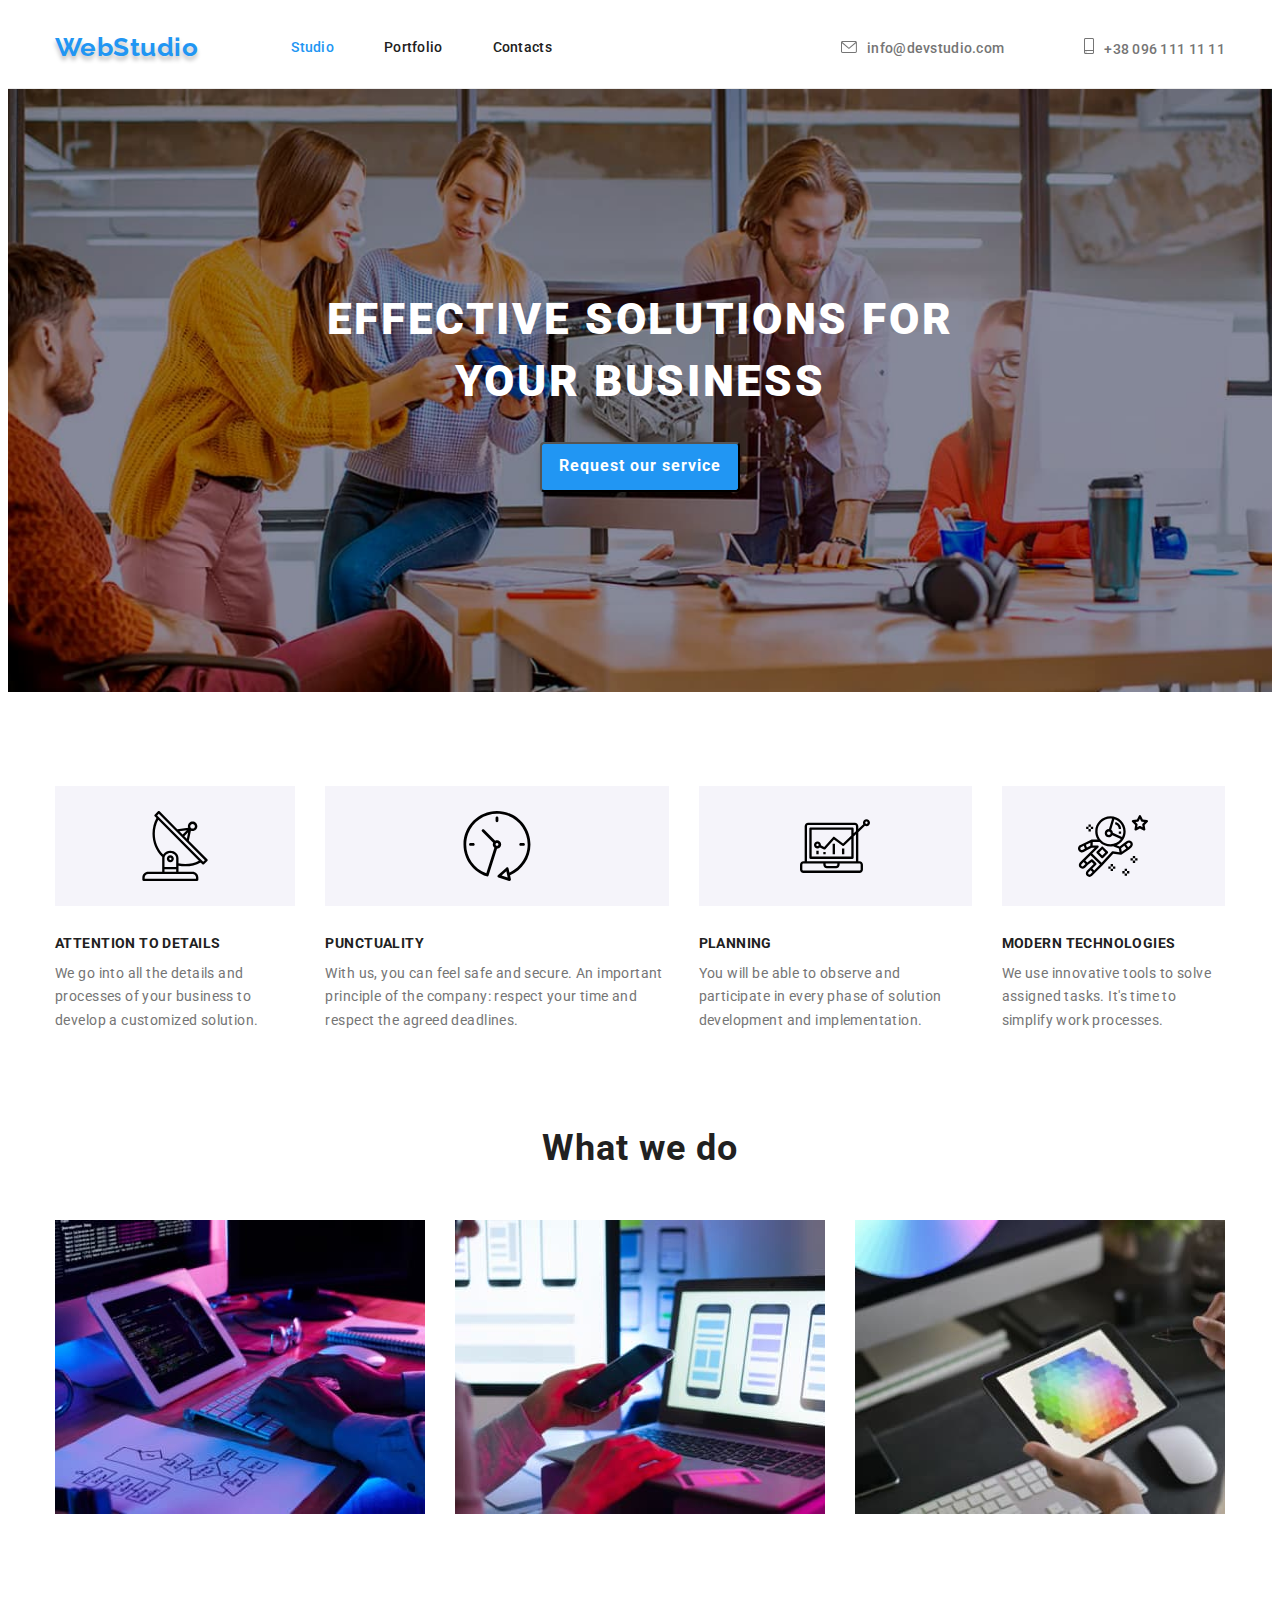
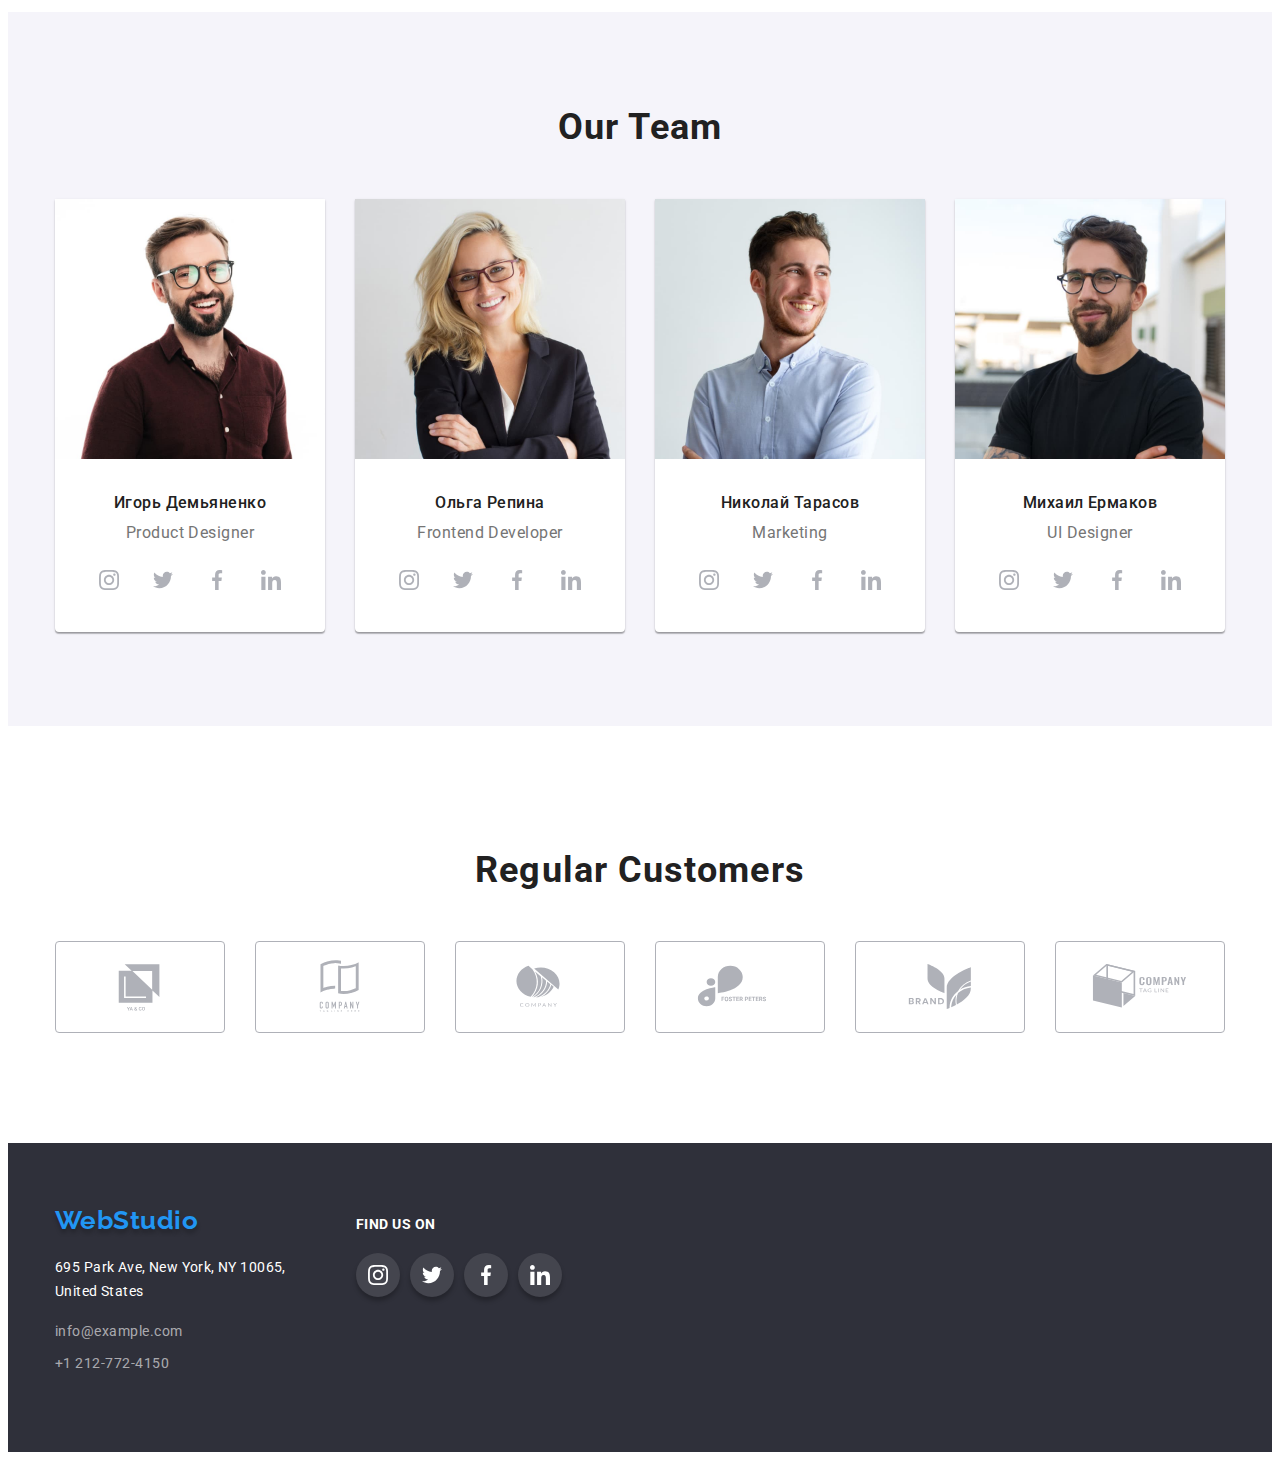
==== commit 940fb1fd: "fixed changes" ====
--- a/index.html
+++ b/index.html
@@ -347,7 +347,7 @@
   </section>
         </main>
         <footer class="footer">
-            <div class="container">
+            <div class="footer-container container">
                 <div class="footer-add-container">
                 <a href="" class="logo-1 link">
                     WebStudio
@@ -394,7 +394,6 @@
                 </ul>
             </div>
         </div>
-        
         </footer>
   </body>
 </html>
--- a/css/styles.css
+++ b/css/styles.css
@@ -478,6 +478,10 @@
 
 /* Find us on */
 
+.footer-container {
+    display: flex;
+    align-items: baseline;
+}
 
 .footer-add-container {
     margin-right: 70px;
@@ -486,7 +490,7 @@
 .footer-social-title {
     padding: 0;
     display: flex;
-    justify-content: center;
+    justify-content: left;
     text-align: center;
     font-weight: 700px;
     font-size: 14px;
